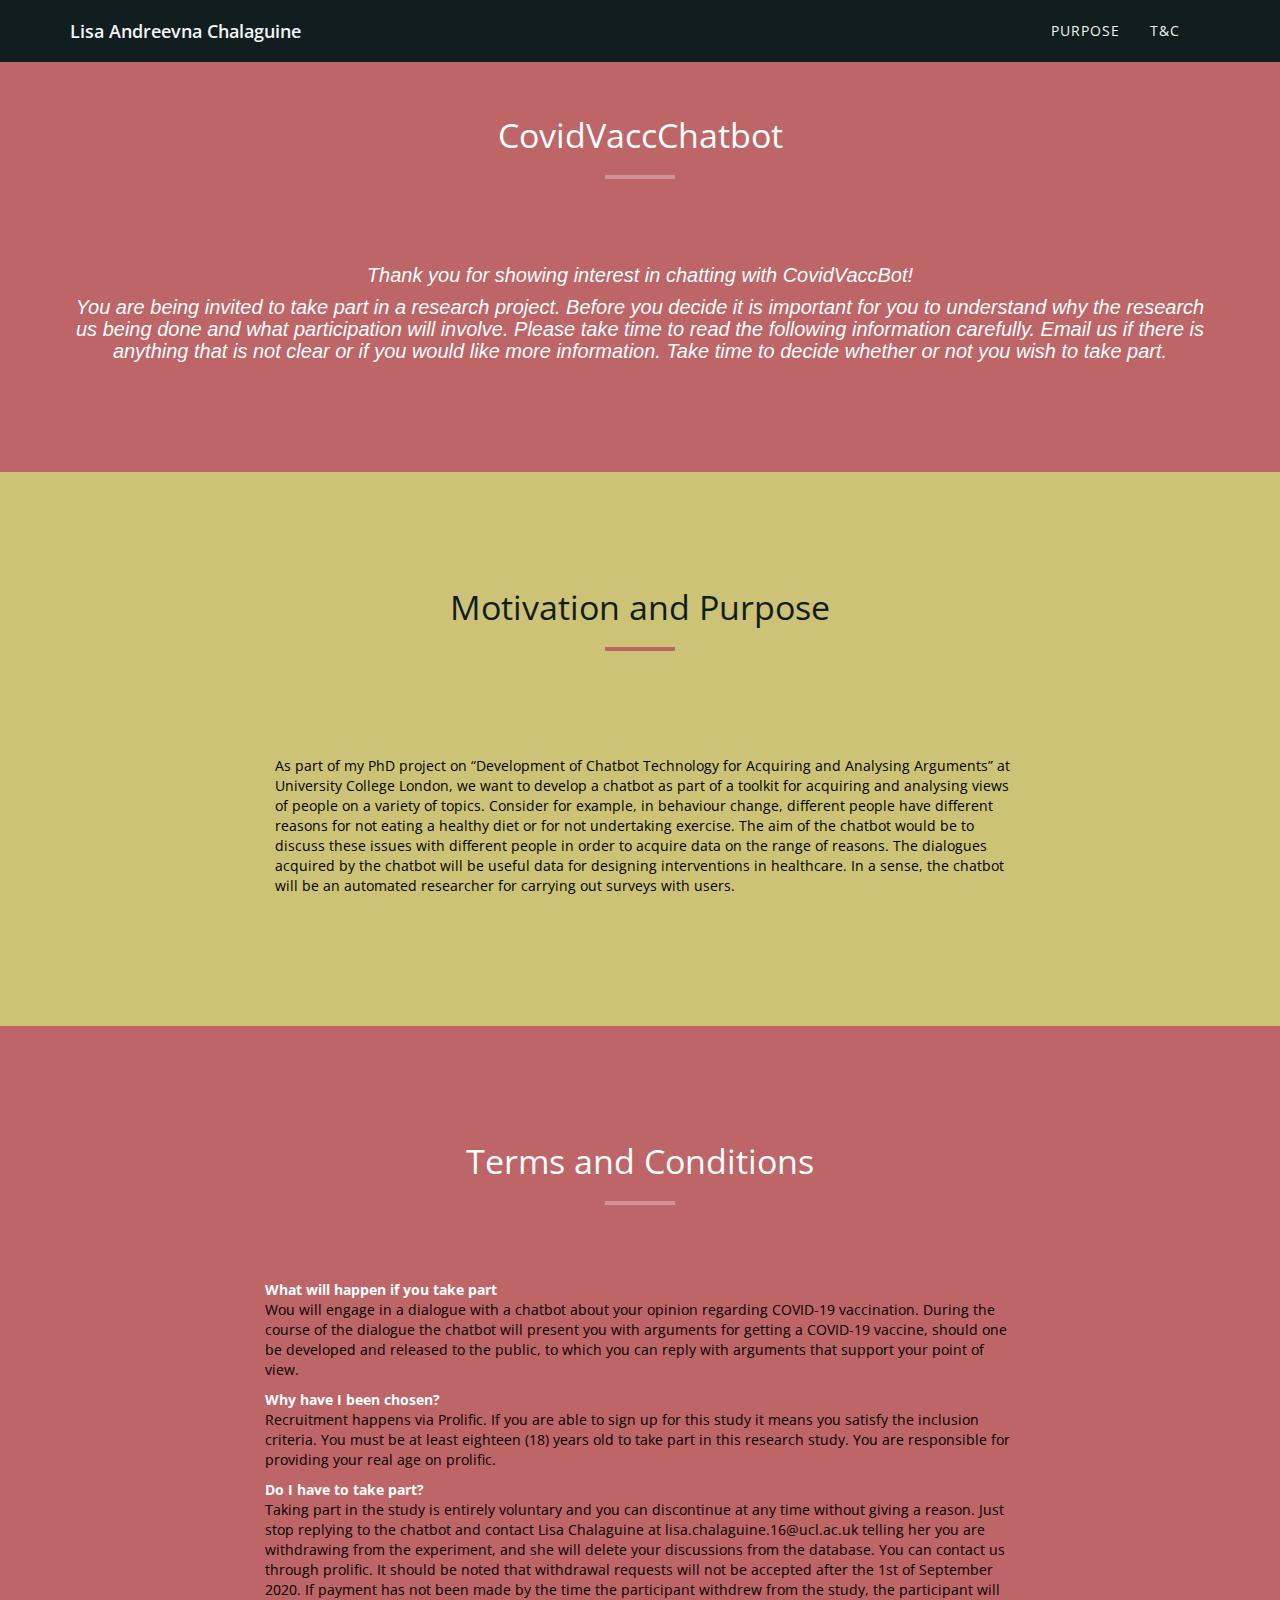
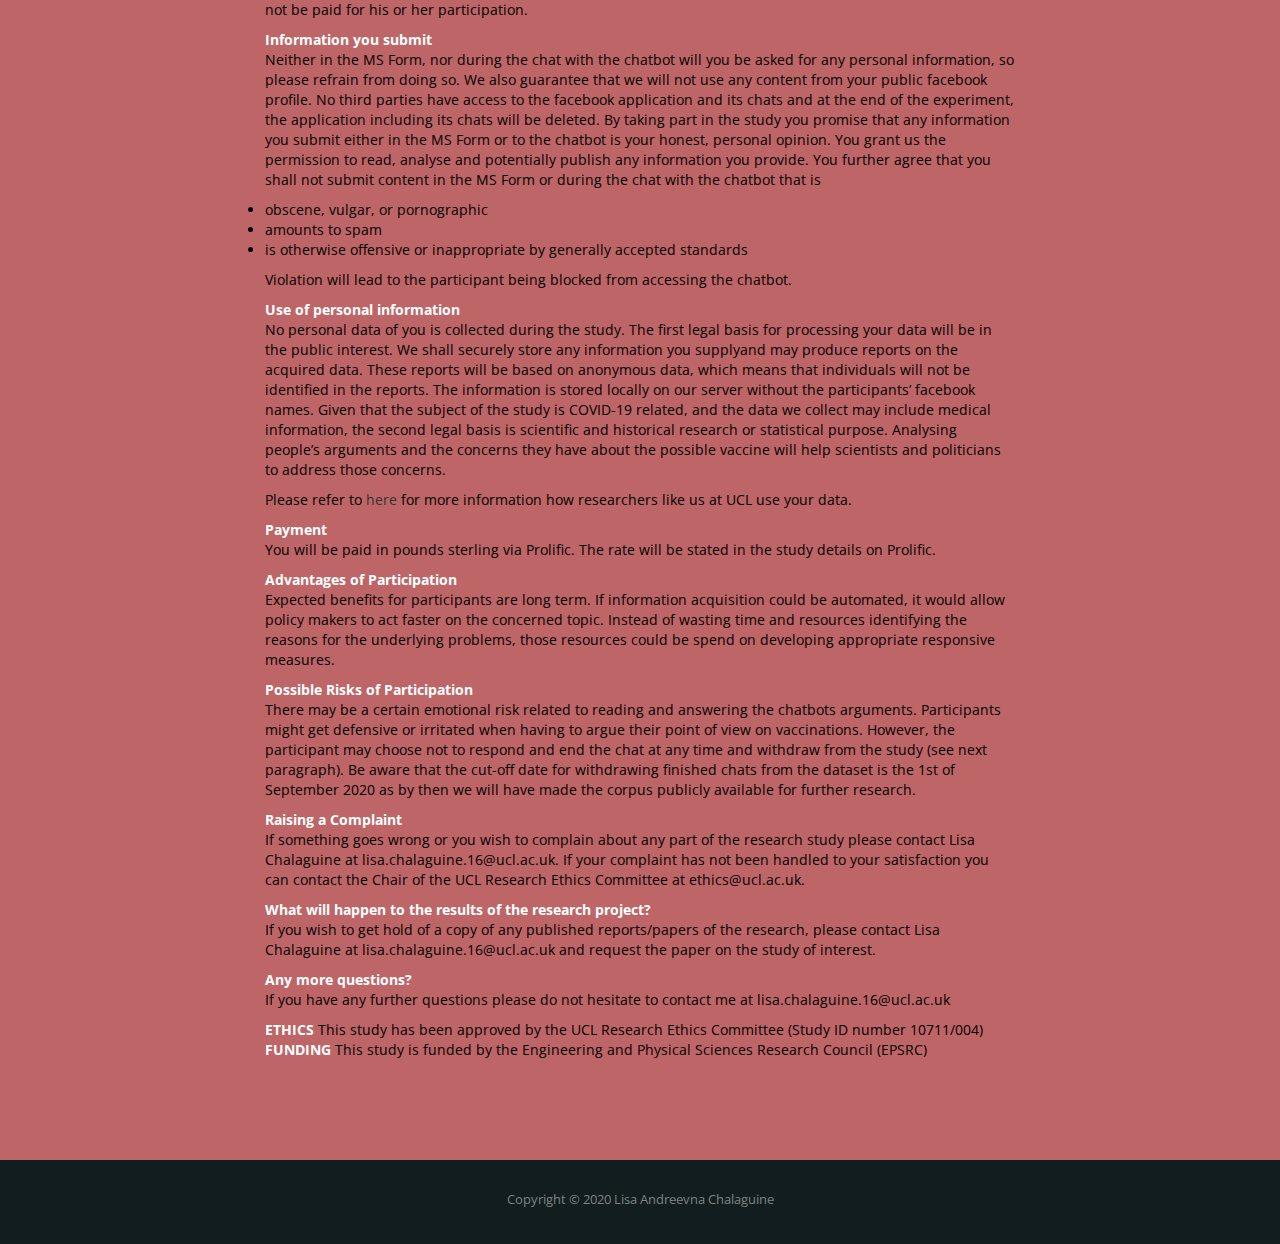
==== chatbot.html @ f010782b "Add files via upload" ====
<!DOCTYPE html>
<html lang="en">
<head>
<meta charset="utf-8">
<meta name="viewport" content="width=device-width, initial-scale=1">
<title>Lisa Andreevna Chalaguine</title>
<meta name="description" content="">
<meta name="author" content="">

<!-- Favicons
    ================================================== -->
<link rel="shortcut icon" href="img/favicon.ico" type="image/x-icon">
<link rel="apple-touch-icon" href="img/apple-touch-icon.png">
<link rel="apple-touch-icon" sizes="72x72" href="img/apple-touch-icon-72x72.png">
<link rel="apple-touch-icon" sizes="114x114" href="img/apple-touch-icon-114x114.png">

<!-- Bootstrap -->
<link rel="stylesheet" type="text/css"  href="css/bootstrap.css">
<link rel="stylesheet" type="text/css" href="fonts/font-awesome/css/font-awesome.css">

<!-- Stylesheet
    ================================================== -->
<link rel="stylesheet" type="text/css"  href="css/style.css">
<link rel="stylesheet" type="text/css" href="css/prettyPhoto.css">
<link href='http://fonts.googleapis.com/css?family=Lato:400,700,900,300' rel='stylesheet' type='text/css'>
<link href='http://fonts.googleapis.com/css?family=Open+Sans:400,700,800,600,300' rel='stylesheet' type='text/css'>
<script type="text/javascript" src="js/modernizr.custom.js"></script>

<!-- HTML5 shim and Respond.js for IE8 support of HTML5 elements and media queries -->
<!-- WARNING: Respond.js doesn't work if you view the page via file:// -->
<!--[if lt IE 9]>
      <script src="https://oss.maxcdn.com/html5shiv/3.7.2/html5shiv.min.js"></script>
      <script src="https://oss.maxcdn.com/respond/1.4.2/respond.min.js"></script>
    <![endif]-->



    <!-- Custom CSS -->
    <link href="../css/app/fullview/applozic.combined.min.css"
    	rel="stylesheet">
    <!-- AutoSuggest Plugin CSS -->
    <link href="../autosuggest/css/jquery.atwho.min.css" rel="stylesheet">

    <link href="../css/app/fullview/applozic.fullview.css" rel="stylesheet">

    <!-- Custom JS -->
    <link rel="stylesheet" href="../css/app/fullview/applozic.plugin.css">
    <script type="text/javascript">
    	var $original;
    	if (typeof jQuery !== 'undefined') {
    		$original = jQuery.noConflict(true);
    		$ = $original;
    		jQuery = $original;
    	}
    </script>
    <script src="../js/jquery.min.js"></script>







</head>
<body id="page-top" data-spy="scroll" data-target=".navbar-fixed-top">


<!-- Navigation -->
<div id="nav">
  <nav class="navbar navbar-custom">
    <div class="container">
      <div class="navbar-header">
        <button type="button" class="navbar-toggle" data-toggle="collapse" data-target=".navbar-main-collapse"> <i class="fa fa-bars"></i> </button>
        <a class="navbar-brand page-scroll" href="http://lisanka93.github.io/">Lisa Andreevna Chalaguine</a> </div>

      <!-- Collect the nav links, forms, and other content for toggling -->
      <div class="collapse navbar-collapse navbar-right navbar-main-collapse">
        <ul class="nav navbar-nav">
          <!-- Hidden li included to remove active class from about link when scrolled up past about section -->
          <li class="hidden"> <a href="#page-top"></a> </li>
          <li> <a class="page-scroll" href="#about">Purpose</a> </li>
          <li> <a class="page-scroll" href="#skills">T&C</a> </li>

        </ul>
      </div>
    </div>
  </nav>
</div>


<div id="quote" class="text-center">
  <div class="container">
    <div class="section-title center">
      <h2>CovidVaccChatbot</h2>
      <hr>
    </div>
    <h4>
          <div class="about-text">
          <p> Thank you for showing interest in chatting with CovidVaccBot!
          </p>
          <p>
            You are being invited to take part in a research project. Before you decide it is
           important for you to understand why the research us being done and what
           participation will involve. Please take time to read the following information
           carefully. Email us if there is anything that is not clear or if you would like more
           information. Take time to decide whether or not you wish to take part.
          </p>
        </div>
    </h4>

  </div>
</div>


<!-- About Section -->
<div id="about">
  <div class="container">
    <div class="section-title text-center center">
      <h2>Motivation and Purpose</h2>
      <hr>
    </div>
    <div class="row">

      <div class="col-md-8 col-md-offset-2">
        <div class="about-text">

          <p>As part of my PhD project on “Development of Chatbot Technology for Acquiring and
Analysing Arguments” at University College London, we want to develop a chatbot as part
of a toolkit for acquiring and analysing views of people on a variety of topics. Consider for
example, in behaviour change, different people have different reasons for not eating a
healthy diet or for not undertaking exercise. The aim of the chatbot would be to discuss
these issues with different people in order to acquire data on the range of reasons. The
dialogues acquired by the chatbot will be useful data for designing interventions in
healthcare. In a sense, the chatbot will be an automated researcher for carrying out
surveys with users.</p>
        </div>
      </div>
    </div>
  </div>
</div>
<!-- Skills Section -->
<div id="skills">
  <div class="container">
    <div class="section-title text-center center">
      <h2>Terms and Conditions</h2>
      <hr>
    </div>
    <div class="row">
    <div class="col-md-8 col-md-offset-2">
            <div class="about-text">


            <FONT COLOR="FFFFFF"><strong> What will happen if you take part </strong> </font>

            <p>Wou will engage in a dialogue with a chatbot about your opinion regarding COVID-19 vaccination. During the course of
the dialogue the chatbot will present you with arguments for getting a COVID-19 vaccine, should one be developed
and released to the public, to which you can reply with arguments that support your point of view. </p>

             <FONT COLOR="FFFFFF"><strong> Why have I been chosen?</strong> </font>
            <p>Recruitment happens via Prolific. If you are able to sign up for this study it means you
satisfy the inclusion criteria. You must be at least eighteen (18) years old to take part in
this research study. You are responsible for providing your real age on prolific. </p>


 <FONT COLOR="FFFFFF"><strong> Do I have to take part?</strong> </font>
<p>Taking part in the study is entirely voluntary and you can discontinue at any time without
giving a reason. Just stop replying to the chatbot and contact Lisa Chalaguine at
lisa.chalaguine.16@ucl.ac.uk telling her you are withdrawing from the experiment, and she
will delete your discussions from the database. You can contact us through prolific. It
should be noted that withdrawal requests will not be accepted after the 1st of September 2020.
If payment has not been made by the time the participant withdrew from the study, the
participant will not be paid for his or her participation. </p>

             <FONT COLOR="FFFFFF"><strong> Information you submit</strong> </font>
            <p>Neither in the MS Form, nor during the chat with the chatbot will you be asked for any
personal information, so please refrain from doing so. We also guarantee that we will not
use any content from your public facebook profile. No third parties have access to the
facebook application and its chats and at the end of the experiment, the application
including its chats will be deleted.
By taking part in the study you promise that any information you submit either in the MS
Form or to the chatbot is your honest, personal opinion. You grant us the permission to
read, analyse and potentially publish any information you provide.
You further agree that you shall not submit content in the MS Form or during the chat with
the chatbot that is</p>


            <ul>
            <li>obscene, vulgar, or pornographic </li>
            <li> amounts to spam </li>
            <li> is otherwise offensive or inappropriate by generally accepted standards </li>
            </ul>
  <p>Violation will lead to the participant being blocked from accessing the chatbot.  </p>


             <FONT COLOR="FFFFFF"><strong> Use of personal information</strong> </font>
            <p>No personal data of you is collected during the study. The first legal basis for processing
your data will be in the public interest. We shall securely store any information you supplyand may produce reports on the acquired data. These reports will be based on anonymous
data, which means that individuals will not be identified in the reports. The information is
stored locally on our server without the participants’ facebook names.
Given that the subject of the study is COVID-19 related, and the data we collect may
include medical information, the second legal basis is scientific and historical research or
statistical purpose. Analysing people’s arguments and the concerns they have about the
possible vaccine will help scientists and politicians to address those concerns. </p>
<p> Please refer to <a href='https://www.ucl.ac.uk/legal-services/privacy/ucl-general-privacy-notice-participants-and-researchers-health-and-care-research-studies'>here</a>
for more information how researchers like us at UCL use your data.</p>


             <FONT COLOR="FFFFFF"><strong> Payment</strong> </font>
            <p>You will be paid in pounds sterling via Prolific. The rate will be stated in the study details
on Prolific.</p>

            <FONT COLOR="FFFFFF"><strong> Advantages of Participation</strong> </font>
           <p>Expected benefits for participants are long term. If information acquisition could be
automated, it would allow policy makers to act faster on the concerned topic. Instead of
wasting time and resources identifying the reasons for the underlying problems, those
resources could be spend on developing appropriate responsive measures.</p>

           <FONT COLOR="FFFFFF"><strong> Possible Risks of Participation</strong> </font>
          <p>There may be a certain emotional risk related to reading and answering the chatbots arguments.
Participants might get defensive or irritated when having to argue their point of view on
vaccinations. However, the participant may choose not to respond and end the chat at any
time and withdraw from the study (see next paragraph).
Be aware that the cut-off date for withdrawing finished chats from the dataset is the 1st of
September 2020 as by then we will have made the corpus publicly available for further
research.</p>

          <FONT COLOR="FFFFFF"><strong> Raising a Complaint</strong> </font>
         <p>If something goes wrong or you wish to complain about any part of the research study
please contact Lisa Chalaguine at lisa.chalaguine.16@ucl.ac.uk.
If your complaint has not been handled to your satisfaction you can contact the Chair of
the UCL Research Ethics Committee at ethics@ucl.ac.uk.</p>

         <FONT COLOR="FFFFFF"><strong> What will happen to the results of the research project?</strong> </font>
        <p>If you wish to get hold of a copy of any
published reports/papers of the research, please contact Lisa Chalaguine at
lisa.chalaguine.16@ucl.ac.uk and request the paper on the study of interest.</p>


        <FONT COLOR="FFFFFF"><strong> Any more questions?</strong> </font>
       <p>If you have any further questions please do not hesitate to contact me at
lisa.chalaguine.16@ucl.ac.uk</p>

<FONT COLOR="FFFFFF"><strong> ETHICS</strong> </font>
This study has been approved by the UCL Research Ethics Committee (Study ID number
10711/004)
<FONT COLOR="FFFFFF"><strong> FUNDING</strong> </font>
This study is funded by the Engineering and Physical Sciences Research Council
(EPSRC)
        </div>

    </div>
    </div>
  </div>
</div>
<!-- Portfolio Section -->







</div>
<div id="footer">
  <div class="container text-center">
    <div class="fnav">
      <p>Copyright &copy; 2020 Lisa Andreevna Chalaguine</p>
    </div>
  </div>
</div>
<script type="text/javascript" src="js/jquery.1.11.1.js"></script>
<script type="text/javascript" src="js/bootstrap.js"></script>
<script type="text/javascript" src="js/SmoothScroll.js"></script>
<script type="text/javascript" src="js/easypiechart.js"></script>
<script type="text/javascript" src="js/jquery.prettyPhoto.js"></script>
<script type="text/javascript" src="js/jquery.isotope.js"></script>
<script type="text/javascript" src="js/jquery.counterup.js"></script>
<script type="text/javascript" src="js/waypoints.js"></script>
<script type="text/javascript" src="js/jqBootstrapValidation.js"></script>
<script type="text/javascript" src="js/contact_me.js"></script>
<script type="text/javascript" src="js/main.js"></script>


</body>
</html>
---- css/style.css ----
body, html {
	font-family: 'Open Sans', sans-serif;
	text-rendering: optimizeLegibility !important;
	-webkit-font-smoothing: antialiased !important;
	color: #000000;
	width: 100% !important;
	height: 100% !important;
}
h1 {
	font-weight: 700;
}
h1 strong {
	font-weight: 900;
}
h2 {
	line-height: 20px;
	margin: 0;
	color: #121d1f;
	font-weight: 400;
	margin-bottom: 30px;
	font-size: 34px;
}
h3, h4 {
	color: #121d1f;
	font-size: 20px;
	font-weight: 600;
}
h5 {
	text-transform: uppercase;
	font-weight: 700;
	line-height: 20px;
}


h6 {

	font-size: 25px;
	margin: 12px 0 0;
	color: #ffffff;
	line-height: 24px;
	font-family: 'Open Sans', sans-serif;
}

p.intro {
	font-size: 16px;
	margin: 12px 0 0;
	line-height: 24px;
	font-family: 'Open Sans', sans-serif;
}
a {
	color: #333;
}
a:hover, a:focus {
	text-decoration: none;
	color: #be6567;
}

.clearfix:after {
	visibility: hidden;
	display: block;
	font-size: 0;
	content: " ";
	clear: both;
	height: 0;
}
.clearfix {
	display: inline-block;
}
* html .clearfix {
	height: 1%;
}
.clearfix {
	display: block;
}
ul, ol {
	padding: 0;
	webkit-padding: 0;
	moz-padding: 0;
}
hr {
	height: 4px;
	width: 70px;
	text-align: center;
	position: relative;
	background: #be6567;
	margin: 0 auto;
	margin-bottom: 30px;
	border: 0;
}
/* Navigation */
#nav {
	z-index: 9999;
}
#nav.affix {
	position: fixed;
	top: 0;
	width: 100%
}
.navbar-custom {
	margin-bottom: 0;
	background-color: #121d1f;
	border-radius: 0px;
	padding: 5px 0;
}
.navbar-custom .navbar-brand {
	font-weight: 600;
}
.navbar-custom .navbar-brand:focus {
	outline: 0;
}
.navbar-custom .navbar-brand .navbar-toggle {
	padding: 4px 6px;
	font-size: 16px;
	color: #fff;
}
.navbar-custom .navbar-brand .navbar-toggle:focus, .navbar-custom .navbar-brand .navbar-toggle:active {
	outline: 0;
}
.navbar-custom a {
	color: #f4f5f6;
}
.navbar-custom .nav li a {
	text-transform: uppercase;
	letter-spacing: 1px;
	-webkit-transition: background .3s ease-in-out;
	-moz-transition: background .3s ease-in-out;
	transition: background .3s ease-in-out;
}
.navbar-custom .nav li a:hover {
	outline: 0;
	color: #be6567;
	background-color: transparent;
}
.navbar-custom .nav li a:focus, .navbar-custom .nav li a:active {
	outline: 0;
	background-color: transparent;
	color: #be6567;
}
.navbar-custom .nav li.active {
	outline: 0;
}
.navbar-custom .nav li.active a {
	background-color: rgba(255,255,255,.3);
}
.navbar-custom .nav li.active a:hover {
	color: #fff;
}
.btn-default {
	color: #fff;
	background-color: transparent;
	border-color: #fff;
	padding: 10px 20px;
	margin: 0;
	font-size: 16px;
	border-radius: 0;
}
.btn-default:hover, .btn-default:focus, .btn-default.focus, .btn-default:active, .btn-default.active {
	color: #fff;
	background-color: #121d1f;
	border-color: #121d1f;
}
.btn-primary {
	color: #fff;
	background-color: #121d1f;
	padding: 10px 20px;
	border-color: #121d1f;
	border-radius: 0;
}
.btn-primary:hover, .btn-primary:focus, .btn-primary.focus, .btn-primary:active, .btn-primary.active {
	color: #fff;
	background-color: #be6567;
	border-color: #be6567;
}
.btn-primary i.fa {
	margin-right: 10px;
}
/* Home Section */
.intro {
	display: table;
	width: 100%;
	height: 100%;
	padding: 100px 0;
	text-align: center;
	color: #fff;
	background: url(../img/intro-bg1.jpg) no-repeat center top;
	background-color: #be6567;
	-webkit-background-size: cover;
	-moz-background-size: cover;
	background-size: cover;
	-o-background-size: cover;
}
.section-title.center {
	padding: 25px 0 45px 0;
}
/* About Section */
#about {
	padding: 100px 0;
	background: #ccc376;
}
#about .about-text {
	margin-left: 10px;
}
#about img {
	border-radius: 50%;
	width: 200px;
	height: 200px;
	display: inline-block;
}
#about p {
	margin-top: 30px;
	margin-bottom: 30px;
}



#quote {
	padding: 100px 0;
	background: #be6567;
}
#quote  h2 {
	color: #fff;
}
#quote  hr {
	background: rgba(255,255,255,0.3);
}

#quote  h4 {
	color: #fff;
	font-family: "Arial", Helvetica, serif;
	font-weight: normal;
	font-style: italic;
}













/* Skills Section */
#skills {
	padding: 100px 0;
	background: #be6567;
}
#skills h2 {
	color: #fff;
}
#skills hr {
	background: rgba(255,255,255,0.3);
}
#skills .skill {
	margin-bottom: 40px;
	text-align: center;
	padding: 0px;
}
#skills .skill h4 {
	font-weight: 600;
	color: #fff;
}
.chart {
	position: relative;
	display: inline-block;
	width: 152px;
	height: 152px;
	margin-bottom: 26px;
	text-align: center;
}
.chart canvas {
	position: absolute;
	top: 0;
	left: 0;
}
.percent {
	display: inline-block;
	font-size: 21px;
	color: #121d1f;
	line-height: 152px;
	z-index: 2;
}
.percent:after {
	content: '%';
	margin-left: 0.1em;
	font-size: .8em;
}
/* Portfolio Section */
#portfolio {
	padding: 80px 0;
	background: #ccc376; 
}
.categories {
	padding-bottom: 30px;
	text-align: center;
}
ul.cat li {
	display: inline-block;
}
ol.type li {
	display: inline-block;
	margin-left: 20px;
}
ol.type li a {
	background: #be6567;
	color: #fff;
	padding: 6px 14px;
}
ol.type li a.active {
	background: #121d1f;
	color: #fff;
}
ol.type li a:hover {
	background: #121d1f;
	color: #fff;
}
.isotope-item {
	z-index: 2
}
.isotope-hidden.isotope-item {
	z-index: 1
}
.isotope, .isotope .isotope-item {
	/* change duration value to whatever you like */
	-webkit-transition-duration: 0.8s;
	-moz-transition-duration: 0.8s;
	transition-duration: 0.8s;
}
.isotope-item {
	margin-right: -1px;
	-webkit-backface-visibility: hidden;
	backface-visibility: hidden;
}
.isotope {
	-webkit-backface-visibility: hidden;
	backface-visibility: hidden;
	-webkit-transition-property: height, width;
	-moz-transition-property: height, width;
	transition-property: height, width;
}
.isotope .isotope-item {
	-webkit-backface-visibility: hidden;
	backface-visibility: hidden;
	-webkit-transition-property: -webkit-transform, opacity;
	-moz-transition-property: -moz-transform, opacity;
	transition-property: transform, opacity;
}
.portfolio-item {
	margin: 15px 0;
	-webkit-transition: all 0.5s ease-out;
	-moz-transition: all 0.5s ease-out;
	-ms-transition: all 0.5s ease-out;
	-o-transition: all 0.5s ease-out;
	transition: all 0.5s ease-out;
}
.portfolio-item:hover {
	-webkit-transform: scale(1.1);
	-moz-transform: scale(1.1);
	-ms-transform: scale(1.1);
	-o-transform: scale(1.1);
	transform: scale(1.1);
}
.portfolio-item .hover-bg {
	height: 260px;
	overflow: hidden;
	position: relative;
}
.hover-bg .hover-text {
	position: absolute;
	text-align: center;
	margin: 0 auto;
	color: #ffffff;
	background: rgba(0, 0, 0, 0.66);
	padding: 33% 0 0 0;
	height: 100%;
	width: 100%;
	opacity: 0;
	transition: all 0.5s;
}
.hover-bg .hover-text>h4 {
	opacity: 0;
	color: #fff;
	font-weight: 400;
	-webkit-transform: translateY(100%);
	transform: translateY(100%);
	transition: all 0.3s;
}
.hover-bg:hover .hover-text>h4 {
	opacity: 1;
	-webkit-backface-visibility: hidden;
	-webkit-transform: translateY(0);
	transform: translateY(0);
}
.hover-bg .hover-text>i {
	opacity: 0;
	-webkit-transform: translateY(0);
	transform: translateY(0);
	transition: all 0.3s;
}
.hover-bg:hover .hover-text>i {
	opacity: 1;
	-webkit-backface-visibility: hidden;
	-webkit-transform: translateY(100%);
	transform: translateY(100%);
}
.hover-bg:hover .hover-text {
	opacity: 1;
}
#portfolio i.fa {
	font-size: 20px;
	padding: 5px;
	color: #E87E04;
}
/* Achivements Section */
#achievements {
	padding: 100px 0;
	background: #be6567;
}
#achievements h2 {
	color: #fff;
}
#achievements hr {
	background: rgba(255,255,255,0.3);
}
.achievement-box h4 {
	color: #fff;
	font-size: 20px;
	font-weight: 400;
	margin-left: 5px;
}
.achievement-box span.count {
	font-size: 52px;
	font-weight: 600;
	display: block;
	color: #121d1f;
	padding: 0;
	margin: 0;
}
/* Resume Section */
#resume {
	padding: 100px 0;
	background: #ccc376;
}
.timeline {
	position: relative;
	padding: 0;
	list-style: none;
}
.timeline:before {
	content: "";
	position: absolute;
	top: 0;
	bottom: 0;
	left: 40px;
	width: 2px;
	margin-left: -1.5px;
	background-color: #000000;
}
.timeline>li {
	position: relative;
	margin-bottom: 50px;
	min-height: 50px;
}
.timeline>li:before, .timeline>li:after {
	content: " ";
	display: table;
}
.timeline>li:after {
	clear: both;
}
.timeline>li .timeline-panel {
	float: right;
	position: relative;
	width: 100%;
	padding: 0 20px 0 100px;
	text-align: left;
}
.timeline>li .timeline-panel:before {
	right: auto;
	left: -15px;
	border-right-width: 15px;
	border-left-width: 0;
}
.timeline>li .timeline-panel:after {
	right: auto;
	left: -14px;
	border-right-width: 14px;
	border-left-width: 0;
}
.timeline>li .timeline-image {
	z-index: 100;
	position: absolute;
	left: 0;
	width: 70px;
	height: 70px;
	margin-left: 0;
	border: 1px solid #000000;
	border-radius: 100%;
	text-align: center;
	background: #be6567 ;
}
.timeline>li .timeline-image h4 {
	margin-top: 20px;
	font-size: 14px;
	text-transform: uppercase;
}
.timeline>li.timeline-inverted>.timeline-panel {
	float: right;
	padding: 0 20px 0 100px;
	text-align: left;
}
.timeline>li.timeline-inverted>.timeline-panel:before {
	right: auto;
	left: -15px;
	border-right-width: 15px;
	border-left-width: 0;
}
.timeline>li.timeline-inverted>.timeline-panel:after {
	right: auto;
	left: -14px;
	border-right-width: 14px;
	border-left-width: 0;
}
.timeline>li:last-child {
	margin-bottom: 40px;
}
.timeline .timeline-heading h4 {
	margin-top: 0;
	text-transform: uppercase;
	font-size: 16px;
}
.timeline .timeline-heading h2 {
	margin-top: 30px;
}
.timeline .timeline-heading h4.subheading {
	text-transform: none;
	color: #be6567 ;
	font-size: 20px;
}nav
.timeline .timeline-body>p, .timeline .timeline-body>ul {
	margin-bottom: 0;
}
/* Contact Section */
#contact {
	padding: 100px 0 40px 0;
	color: #121d1f;
	background: #be6567;
}
#contact h2 {
	color: #fff;
}
#contact hr {
	background: rgba(255,255,255,0.3);
}
#contact h3 {
	padding-top: 20px;
	font-size: 20px;
	font-weight: 400;
	color: #fff;
}
#contact form {
	padding: 30px 0;
}
#contact i.fa {
	color: #121d1f;
	margin-bottom: 10px;
}
#contact .text-danger {
	color: #E87E04;
	text-align: left;
}
label {
	font-size: 12px;
	font-weight: 400;
	font-family: 'Open Sans', sans-serif;
	float: left;
}
#contact .form-control {
	display: block;
	width: 100%;
	padding: 6px 12px;
	font-size: 14px;
	line-height: 1.42857143;
	color: #2c3e50;
	background-color: rgba(255,255,255,0.8);
	background-image: none;
	border: 0;
	border-radius: 2px;
	-webkit-box-shadow: none;
	box-shadow: none;
	-webkit-transition: none;
	-o-transition: none;
	transition: none;
}
#contact .form-control:focus {
	border-color: inherit;
	outline: 0;
	-webkit-box-shadow: transparent;
	box-shadow: transparent;
}
.form-control::-webkit-input-placeholder {
color: #2c3e50;
}
.form-control:-moz-placeholder {
color: #2c3e50;
}
.form-control::-moz-placeholder {
color: #2c3e50;
}
.form-control:-ms-input-placeholder {
color: #2c3e50;
}
#contact .social {
	margin-top: 60px;
}
#contact .social ul li {
	display: inline-block;
	margin: 0 20px;
}
#contact .social i.fa {
	font-size: 30px;
	padding: 4px 5px;
	color: #fff;
	transition: all 0.5s;
}
#contact .social i.fa:hover {
	color: #121d1f;
}
#contact .btn {
	background-color: transparent;
	border: 1px solid #fff;
	border-radius: 0;
	padding: 10px 20px;
	color: #fff;
	margin-top: 15px;
}
#contact .btn:hover, #contact .btn:focus {
	background-color: #121d1f;
	border: 1px solid #121d1f;
}
.btn:active, .btn.active {
	background-image: none;
	outline: 0;
	-webkit-box-shadow: none;
	box-shadow: none;
}
a:focus, .btn:focus, .btn:active:focus, .btn.active:focus, .btn.focus, .btn:active.focus, .btn.active.focus {
	outline: none;
	outline-offset: none;
}
/* Footer Section*/
#footer {
	background: #121d1f;
	color: #7d8384;
	padding: 30px 0 25px 0;
}
#footer p {
	font-size: 13px;
}
#footer a {
	color: #a0a5a5;
}
#footer a:hover {
	color: #be6567;
}

/* Media Queries */
@media(min-width:768px) {
.intro {
	height: 100%;
	padding: 0;
	text-align: left;
	color: #fff;
}
.intro H1 {
	font-size: 80px;
	font-weight: 500;
	letter-spacing: -1px;
}
.intro .name {
	font-weight: 600;
}
.intro .intro-text {
	max-width: 75%;
}
.intro .intro-text p {
	font-family: 'Lato', sans-serif;
	font-size: 20px;
	margin-bottom: 65px;
	margin-top: 50px;
}
section {
	padding: 120px 0;
}
header .intro-text {
	padding-top: 100px;
	padding-bottom: 270px;
}
.timeline:before {
	left: 50%;
}
.timeline>li {
	margin-bottom: 100px;
	min-height: 100px;
}
.timeline>li .timeline-panel {
	float: left;
	width: 41%;
	padding: 0 20px 20px 30px;
	text-align: right;
}
.timeline>li .timeline-image {
	left: 50%;
	width: 100px;
	height: 100px;
	margin-left: -50px;
}
.timeline>li .timeline-image h4 {
	margin-top: 16px;
	line-height: 18px;
	font-weight: 400;
}
.timeline>li.timeline-inverted>.timeline-panel {
	float: right;
	padding: 0 30px 20px 20px;
	text-align: left;
}
}

@media(min-width:992px) {
#here-me h1 {
	margin: 10px 0 0px;
}
.timeline>li {
	min-height: 150px;
}
.timeline>li .timeline-panel {
	padding: 0 20px 20px;
}
.timeline>li .timeline-image {
	width: 150px;
	height: 150px;
	margin-left: -75px;
}
.timeline>li .timeline-image h4 {
	margin-top: 30px;
	font-size: 18px;
	line-height: 26px;
}
.timeline>li.timeline-inverted>.timeline-panel {
	padding: 0 20px 20px;
}
}

@media(min-width:1200px) {
.timeline>li {
	min-height: 170px;
}
.timeline>li .timeline-panel {
	padding: 10px 20px 20px 100px;
}
.timeline>li .timeline-image {
	width: 150px;
	height: 150px;
	margin-left: -75px;
}
.timeline>li .timeline-image h4 {
	margin-top: 40px;
	font-weight: 400;
}
.timeline>li.timeline-inverted>.timeline-panel {
	padding: 10px 100px 20px 20px;
}
}
---- css/prettyPhoto.css ----
div.pp_default .pp_top,div.pp_default .pp_top .pp_middle,div.pp_default .pp_top .pp_left,div.pp_default .pp_top .pp_right,div.pp_default .pp_bottom,div.pp_default .pp_bottom .pp_left,div.pp_default .pp_bottom .pp_middle,div.pp_default .pp_bottom .pp_right{height:13px}
div.pp_default .pp_top .pp_left{background:url(../img/prettyPhoto/default/sprite.png) -78px -93px no-repeat}
div.pp_default .pp_top .pp_middle{background:url(../img/prettyPhoto/default/sprite_x.png) top left repeat-x}
div.pp_default .pp_top .pp_right{background:url(../img/prettyPhoto/default/sprite.png) -112px -93px no-repeat}
div.pp_default .pp_content .ppt{color:#f8f8f8}
div.pp_default .pp_content_container .pp_left{background:url(../img/prettyPhoto/default/sprite_y.png) -7px 0 repeat-y;padding-left:13px}
div.pp_default .pp_content_container .pp_right{background:url(../img/prettyPhoto/default/sprite_y.png) top right repeat-y;padding-right:13px}
div.pp_default .pp_next:hover{background:url(../img/prettyPhoto/default/sprite_next.png) center right no-repeat;cursor:pointer}
div.pp_default .pp_previous:hover{background:url(../img/prettyPhoto/default/sprite_prev.png) center left no-repeat;cursor:pointer}
div.pp_default .pp_expand{background:url(../img/prettyPhoto/default/sprite.png) 0 -29px no-repeat;cursor:pointer;width:28px;height:28px}
div.pp_default .pp_expand:hover{background:url(../img/prettyPhoto/default/sprite.png) 0 -56px no-repeat;cursor:pointer}
div.pp_default .pp_contract{background:url(../img/prettyPhoto/default/sprite.png) 0 -84px no-repeat;cursor:pointer;width:28px;height:28px}
div.pp_default .pp_contract:hover{background:url(../img/prettyPhoto/default/sprite.png) 0 -113px no-repeat;cursor:pointer}
div.pp_default .pp_close{width:30px;height:30px;background:url(../img/prettyPhoto/default/sprite.png) 2px 1px no-repeat;cursor:pointer}
div.pp_default .pp_gallery ul li a{background:url(../img/prettyPhoto/default/default_thumb.png) center center #f8f8f8;border:1px solid #aaa}
div.pp_default .pp_social{margin-top:7px}
div.pp_default .pp_gallery a.pp_arrow_previous,div.pp_default .pp_gallery a.pp_arrow_next{position:static;left:auto}
div.pp_default .pp_nav .pp_play,div.pp_default .pp_nav .pp_pause{background:url(../img/prettyPhoto/default/sprite.png) -51px 1px no-repeat;height:30px;width:30px}
div.pp_default .pp_nav .pp_pause{background-position:-51px -29px}
div.pp_default a.pp_arrow_previous,div.pp_default a.pp_arrow_next{background:url(../img/prettyPhoto/default/sprite.png) -31px -3px no-repeat;height:20px;width:20px;margin:4px 0 0}
div.pp_default a.pp_arrow_next{left:52px;background-position:-82px -3px}
div.pp_default .pp_content_container .pp_details{margin-top:5px}
div.pp_default .pp_nav{clear:none;height:30px;width:110px;position:relative}
div.pp_default .pp_nav .currentTextHolder{font-family:Georgia;font-style:italic;color:#999;font-size:11px;left:75px;line-height:25px;position:absolute;top:2px;margin:0;padding:0 0 0 10px}
div.pp_default .pp_close:hover,div.pp_default .pp_nav .pp_play:hover,div.pp_default .pp_nav .pp_pause:hover,div.pp_default .pp_arrow_next:hover,div.pp_default .pp_arrow_previous:hover{opacity:0.7}
div.pp_default .pp_description{font-size:13px;font-weight:500;line-height:14px;margin:5px 50px 5px 0}
div.pp_default .pp_bottom .pp_left{background:url(../img/prettyPhoto/default/sprite.png) -78px -127px no-repeat}
div.pp_default .pp_bottom .pp_middle{background:url(../img/prettyPhoto/default/sprite_x.png) bottom left repeat-x}
div.pp_default .pp_bottom .pp_right{background:url(../img/prettyPhoto/default/sprite.png) -112px -127px no-repeat}
div.pp_default .pp_loaderIcon{background:url(../img/prettyPhoto/default/loader.gif) center center no-repeat}
div.light_rounded .pp_top .pp_left{background:url(../img/prettyPhoto/light_rounded/sprite.png) -88px -53px no-repeat}
div.light_rounded .pp_top .pp_right{background:url(../img/prettyPhoto/light_rounded/sprite.png) -110px -53px no-repeat}
div.light_rounded .pp_next:hover{background:url(../img/prettyPhoto/light_rounded/btnNext.png) center right no-repeat;cursor:pointer}
div.light_rounded .pp_previous:hover{background:url(../img/prettyPhoto/light_rounded/btnPrevious.png) center left no-repeat;cursor:pointer}
div.light_rounded .pp_expand{background:url(../img/prettyPhoto/light_rounded/sprite.png) -31px -26px no-repeat;cursor:pointer}
div.light_rounded .pp_expand:hover{background:url(../img/prettyPhoto/light_rounded/sprite.png) -31px -47px no-repeat;cursor:pointer}
div.light_rounded .pp_contract{background:url(../img/prettyPhoto/light_rounded/sprite.png) 0 -26px no-repeat;cursor:pointer}
div.light_rounded .pp_contract:hover{background:url(../img/prettyPhoto/light_rounded/sprite.png) 0 -47px no-repeat;cursor:pointer}
div.light_rounded .pp_close{width:75px;height:22px;background:url(../img/prettyPhoto/light_rounded/sprite.png) -1px -1px no-repeat;cursor:pointer}
div.light_rounded .pp_nav .pp_play{background:url(../img/prettyPhoto/light_rounded/sprite.png) -1px -100px no-repeat;height:15px;width:14px}
div.light_rounded .pp_nav .pp_pause{background:url(../img/prettyPhoto/light_rounded/sprite.png) -24px -100px no-repeat;height:15px;width:14px}
div.light_rounded .pp_arrow_previous{background:url(../img/prettyPhoto/light_rounded/sprite.png) 0 -71px no-repeat}
div.light_rounded .pp_arrow_next{background:url(../img/prettyPhoto/light_rounded/sprite.png) -22px -71px no-repeat}
div.light_rounded .pp_bottom .pp_left{background:url(../img/prettyPhoto/light_rounded/sprite.png) -88px -80px no-repeat}
div.light_rounded .pp_bottom .pp_right{background:url(../img/prettyPhoto/light_rounded/sprite.png) -110px -80px no-repeat}
div.dark_rounded .pp_top .pp_left{background:url(../img/prettyPhoto/dark_rounded/sprite.png) -88px -53px no-repeat}
div.dark_rounded .pp_top .pp_right{background:url(../img/prettyPhoto/dark_rounded/sprite.png) -110px -53px no-repeat}
div.dark_rounded .pp_content_container .pp_left{background:url(../img/prettyPhoto/dark_rounded/contentPattern.png) top left repeat-y}
div.dark_rounded .pp_content_container .pp_right{background:url(../img/prettyPhoto/dark_rounded/contentPattern.png) top right repeat-y}
div.dark_rounded .pp_next:hover{background:url(../img/prettyPhoto/dark_rounded/btnNext.png) center right no-repeat;cursor:pointer}
div.dark_rounded .pp_previous:hover{background:url(../img/prettyPhoto/dark_rounded/btnPrevious.png) center left no-repeat;cursor:pointer}
div.dark_rounded .pp_expand{background:url(../img/prettyPhoto/dark_rounded/sprite.png) -31px -26px no-repeat;cursor:pointer}
div.dark_rounded .pp_expand:hover{background:url(../img/prettyPhoto/dark_rounded/sprite.png) -31px -47px no-repeat;cursor:pointer}
div.dark_rounded .pp_contract{background:url(../img/prettyPhoto/dark_rounded/sprite.png) 0 -26px no-repeat;cursor:pointer}
div.dark_rounded .pp_contract:hover{background:url(../img/prettyPhoto/dark_rounded/sprite.png) 0 -47px no-repeat;cursor:pointer}
div.dark_rounded .pp_close{width:75px;height:22px;background:url(../img/prettyPhoto/dark_rounded/sprite.png) -1px -1px no-repeat;cursor:pointer}
div.dark_rounded .pp_description{margin-right:85px;color:#fff}
div.dark_rounded .pp_nav .pp_play{background:url(../img/prettyPhoto/dark_rounded/sprite.png) -1px -100px no-repeat;height:15px;width:14px}
div.dark_rounded .pp_nav .pp_pause{background:url(../img/prettyPhoto/dark_rounded/sprite.png) -24px -100px no-repeat;height:15px;width:14px}
div.dark_rounded .pp_arrow_previous{background:url(../img/prettyPhoto/dark_rounded/sprite.png) 0 -71px no-repeat}
div.dark_rounded .pp_arrow_next{background:url(../img/prettyPhoto/dark_rounded/sprite.png) -22px -71px no-repeat}
div.dark_rounded .pp_bottom .pp_left{background:url(../img/prettyPhoto/dark_rounded/sprite.png) -88px -80px no-repeat}
div.dark_rounded .pp_bottom .pp_right{background:url(../img/prettyPhoto/dark_rounded/sprite.png) -110px -80px no-repeat}
div.dark_rounded .pp_loaderIcon{background:url(../img/prettyPhoto/dark_rounded/loader.gif) center center no-repeat}
div.dark_square .pp_left,div.dark_square .pp_middle,div.dark_square .pp_right,div.dark_square .pp_content{background:#000}
div.dark_square .pp_description{color:#fff;margin:0 85px 0 0}
div.dark_square .pp_loaderIcon{background:url(../img/prettyPhoto/dark_square/loader.gif) center center no-repeat}
div.dark_square .pp_expand{background:url(../img/prettyPhoto/dark_square/sprite.png) -31px -26px no-repeat;cursor:pointer}
div.dark_square .pp_expand:hover{background:url(../img/prettyPhoto/dark_square/sprite.png) -31px -47px no-repeat;cursor:pointer}
div.dark_square .pp_contract{background:url(../img/prettyPhoto/dark_square/sprite.png) 0 -26px no-repeat;cursor:pointer}
div.dark_square .pp_contract:hover{background:url(../img/prettyPhoto/dark_square/sprite.png) 0 -47px no-repeat;cursor:pointer}
div.dark_square .pp_close{width:75px;height:22px;background:url(../img/prettyPhoto/dark_square/sprite.png) -1px -1px no-repeat;cursor:pointer}
div.dark_square .pp_nav{clear:none}
div.dark_square .pp_nav .pp_play{background:url(../img/prettyPhoto/dark_square/sprite.png) -1px -100px no-repeat;height:15px;width:14px}
div.dark_square .pp_nav .pp_pause{background:url(../img/prettyPhoto/dark_square/sprite.png) -24px -100px no-repeat;height:15px;width:14px}
div.dark_square .pp_arrow_previous{background:url(../img/prettyPhoto/dark_square/sprite.png) 0 -71px no-repeat}
div.dark_square .pp_arrow_next{background:url(../img/prettyPhoto/dark_square/sprite.png) -22px -71px no-repeat}
div.dark_square .pp_next:hover{background:url(../img/prettyPhoto/dark_square/btnNext.png) center right no-repeat;cursor:pointer}
div.dark_square .pp_previous:hover{background:url(../img/prettyPhoto/dark_square/btnPrevious.png) center left no-repeat;cursor:pointer}
div.light_square .pp_expand{background:url(../img/prettyPhoto/light_square/sprite.png) -31px -26px no-repeat;cursor:pointer}
div.light_square .pp_expand:hover{background:url(../img/prettyPhoto/light_square/sprite.png) -31px -47px no-repeat;cursor:pointer}
div.light_square .pp_contract{background:url(../img/prettyPhoto/light_square/sprite.png) 0 -26px no-repeat;cursor:pointer}
div.light_square .pp_contract:hover{background:url(../img/prettyPhoto/light_square/sprite.png) 0 -47px no-repeat;cursor:pointer}
div.light_square .pp_close{width:75px;height:22px;background:url(../img/prettyPhoto/light_square/sprite.png) -1px -1px no-repeat;cursor:pointer}
div.light_square .pp_nav .pp_play{background:url(../img/prettyPhoto/light_square/sprite.png) -1px -100px no-repeat;height:15px;width:14px}
div.light_square .pp_nav .pp_pause{background:url(../img/prettyPhoto/light_square/sprite.png) -24px -100px no-repeat;height:15px;width:14px}
div.light_square .pp_arrow_previous{background:url(../img/prettyPhoto/light_square/sprite.png) 0 -71px no-repeat}
div.light_square .pp_arrow_next{background:url(../img/prettyPhoto/light_square/sprite.png) -22px -71px no-repeat}
div.light_square .pp_next:hover{background:url(../img/prettyPhoto/light_square/btnNext.png) center right no-repeat;cursor:pointer}
div.light_square .pp_previous:hover{background:url(../img/prettyPhoto/light_square/btnPrevious.png) center left no-repeat;cursor:pointer}
div.facebook .pp_top .pp_left{background:url(../img/prettyPhoto/facebook/sprite.png) -88px -53px no-repeat}
div.facebook .pp_top .pp_middle{background:url(../img/prettyPhoto/facebook/contentPatternTop.png) top left repeat-x}
div.facebook .pp_top .pp_right{background:url(../img/prettyPhoto/facebook/sprite.png) -110px -53px no-repeat}
div.facebook .pp_content_container .pp_left{background:url(../img/prettyPhoto/facebook/contentPatternLeft.png) top left repeat-y}
div.facebook .pp_content_container .pp_right{background:url(../img/prettyPhoto/facebook/contentPatternRight.png) top right repeat-y}
div.facebook .pp_expand{background:url(../img/prettyPhoto/facebook/sprite.png) -31px -26px no-repeat;cursor:pointer}
div.facebook .pp_expand:hover{background:url(../img/prettyPhoto/facebook/sprite.png) -31px -47px no-repeat;cursor:pointer}
div.facebook .pp_contract{background:url(../img/prettyPhoto/facebook/sprite.png) 0 -26px no-repeat;cursor:pointer}
div.facebook .pp_contract:hover{background:url(../img/prettyPhoto/facebook/sprite.png) 0 -47px no-repeat;cursor:pointer}
div.facebook .pp_close{width:22px;height:22px;background:url(../img/prettyPhoto/facebook/sprite.png) -1px -1px no-repeat;cursor:pointer}
div.facebook .pp_description{margin:0 37px 0 0}
div.facebook .pp_loaderIcon{background:url(../img/prettyPhoto/facebook/loader.gif) center center no-repeat}
div.facebook .pp_arrow_previous{background:url(../img/prettyPhoto/facebook/sprite.png) 0 -71px no-repeat;height:22px;margin-top:0;width:22px}
div.facebook .pp_arrow_previous.disabled{background-position:0 -96px;cursor:default}
div.facebook .pp_arrow_next{background:url(../img/prettyPhoto/facebook/sprite.png) -32px -71px no-repeat;height:22px;margin-top:0;width:22px}
div.facebook .pp_arrow_next.disabled{background-position:-32px -96px;cursor:default}
div.facebook .pp_nav{margin-top:0}
div.facebook .pp_nav p{font-size:15px;padding:0 3px 0 4px}
div.facebook .pp_nav .pp_play{background:url(../img/prettyPhoto/facebook/sprite.png) -1px -123px no-repeat;height:22px;width:22px}
div.facebook .pp_nav .pp_pause{background:url(../img/prettyPhoto/facebook/sprite.png) -32px -123px no-repeat;height:22px;width:22px}
div.facebook .pp_next:hover{background:url(../img/prettyPhoto/facebook/btnNext.png) center right no-repeat;cursor:pointer}
div.facebook .pp_previous:hover{background:url(../img/prettyPhoto/facebook/btnPrevious.png) center left no-repeat;cursor:pointer}
div.facebook .pp_bottom .pp_left{background:url(../img/prettyPhoto/facebook/sprite.png) -88px -80px no-repeat}
div.facebook .pp_bottom .pp_middle{background:url(../img/prettyPhoto/facebook/contentPatternBottom.png) top left repeat-x}
div.facebook .pp_bottom .pp_right{background:url(../img/prettyPhoto/facebook/sprite.png) -110px -80px no-repeat}
div.pp_pic_holder a:focus{outline:none}
div.pp_overlay{background:#000;display:none;left:0;position:absolute;top:0;width:100%;z-index:9500}
div.pp_pic_holder{display:none;position:absolute;width:100px;z-index:10000}
.pp_content{height:40px;min-width:40px}
* html .pp_content{width:40px}
.pp_content_container{position:relative;text-align:left;width:100%}
.pp_content_container .pp_left{padding-left:20px}
.pp_content_container .pp_right{padding-right:20px}
.pp_content_container .pp_details{float:left;margin:10px 0 2px}
.pp_description{display:none;margin:0}
.pp_social{float:left;margin:0}
.pp_social .facebook{float:left;margin-left:5px;width:55px;overflow:hidden}
.pp_social .twitter{float:left}
.pp_nav{clear:right;float:left;margin:3px 10px 0 0}
.pp_nav p{float:left;white-space:nowrap;margin:2px 4px}
.pp_nav .pp_play,.pp_nav .pp_pause{float:left;margin-right:4px;text-indent:-10000px}
a.pp_arrow_previous,a.pp_arrow_next{display:block;float:left;height:15px;margin-top:3px;overflow:hidden;text-indent:-10000px;width:14px}
.pp_hoverContainer{position:absolute;top:0;width:100%;z-index:2000}
.pp_gallery{display:none;left:50%;margin-top:-50px;position:absolute;z-index:10000}
.pp_gallery div{float:left;overflow:hidden;position:relative}
.pp_gallery ul{float:left;height:35px;position:relative;white-space:nowrap;margin:0 0 0 5px;padding:0}
.pp_gallery ul a{border:1px rgba(0,0,0,0.5) solid;display:block;float:left;height:33px;overflow:hidden}
.pp_gallery ul a img{border:0}
.pp_gallery li{display:block;float:left;margin:0 5px 0 0;padding:0}
.pp_gallery li.default a{background:url(../img/prettyPhoto/facebook/default_thumbnail.gif) 0 0 no-repeat;display:block;height:33px;width:50px}
.pp_gallery .pp_arrow_previous,.pp_gallery .pp_arrow_next{margin-top:7px!important}
a.pp_next{background:url(../img/prettyPhoto/light_rounded/btnNext.png) 10000px 10000px no-repeat;display:block;float:right;height:100%;text-indent:-10000px;width:49%}
a.pp_previous{background:url(../img/prettyPhoto/light_rounded/btnNext.png) 10000px 10000px no-repeat;display:block;float:left;height:100%;text-indent:-10000px;width:49%}
a.pp_expand,a.pp_contract{cursor:pointer;display:none;height:20px;position:absolute;right:30px;text-indent:-10000px;top:10px;width:20px;z-index:20000}
a.pp_close{position:absolute;right:0;top:0;display:block;line-height:22px;text-indent:-10000px}
.pp_loaderIcon{display:block;height:24px;left:50%;position:absolute;top:50%;width:24px;margin:-12px 0 0 -12px}
#pp_full_res{line-height:1!important}
#pp_full_res .pp_inline{text-align:left}
#pp_full_res .pp_inline p{margin:0 0 15px}
div.ppt{color:#fff;display:none;font-size:17px;z-index:9999;margin:0 0 5px 15px}
div.pp_default .pp_content,div.light_rounded .pp_content{background-color:#fff}
div.pp_default #pp_full_res .pp_inline,div.light_rounded .pp_content .ppt,div.light_rounded #pp_full_res .pp_inline,div.light_square .pp_content .ppt,div.light_square #pp_full_res .pp_inline,div.facebook .pp_content .ppt,div.facebook #pp_full_res .pp_inline{color:#000}
div.pp_default .pp_gallery ul li a:hover,div.pp_default .pp_gallery ul li.selected a,.pp_gallery ul a:hover,.pp_gallery li.selected a{border-color:#fff}
div.pp_default .pp_details,div.light_rounded .pp_details,div.dark_rounded .pp_details,div.dark_square .pp_details,div.light_square .pp_details,div.facebook .pp_details{position:relative}
div.light_rounded .pp_top .pp_middle,div.light_rounded .pp_content_container .pp_left,div.light_rounded .pp_content_container .pp_right,div.light_rounded .pp_bottom .pp_middle,div.light_square .pp_left,div.light_square .pp_middle,div.light_square .pp_right,div.light_square .pp_content,div.facebook .pp_content{background:#fff}
div.light_rounded .pp_description,div.light_square .pp_description{margin-right:85px}
div.light_rounded .pp_gallery a.pp_arrow_previous,div.light_rounded .pp_gallery a.pp_arrow_next,div.dark_rounded .pp_gallery a.pp_arrow_previous,div.dark_rounded .pp_gallery a.pp_arrow_next,div.dark_square .pp_gallery a.pp_arrow_previous,div.dark_square .pp_gallery a.pp_arrow_next,div.light_square .pp_gallery a.pp_arrow_previous,div.light_square .pp_gallery a.pp_arrow_next{margin-top:12px!important}
div.light_rounded .pp_arrow_previous.disabled,div.dark_rounded .pp_arrow_previous.disabled,div.dark_square .pp_arrow_previous.disabled,div.light_square .pp_arrow_previous.disabled{background-position:0 -87px;cursor:default}
div.light_rounded .pp_arrow_next.disabled,div.dark_rounded .pp_arrow_next.disabled,div.dark_square .pp_arrow_next.disabled,div.light_square .pp_arrow_next.disabled{background-position:-22px -87px;cursor:default}
div.light_rounded .pp_loaderIcon,div.light_square .pp_loaderIcon{background:url(../img/prettyPhoto/light_rounded/loader.gif) center center no-repeat}
div.dark_rounded .pp_top .pp_middle,div.dark_rounded .pp_content,div.dark_rounded .pp_bottom .pp_middle{background:url(../img/prettyPhoto/dark_rounded/contentPattern.png) top left repeat}
div.dark_rounded .currentTextHolder,div.dark_square .currentTextHolder{color:#c4c4c4}
div.dark_rounded #pp_full_res .pp_inline,div.dark_square #pp_full_res .pp_inline{color:#fff}
.pp_top,.pp_bottom{height:20px;position:relative}
* html .pp_top,* html .pp_bottom{padding:0 20px}
.pp_top .pp_left,.pp_bottom .pp_left{height:20px;left:0;position:absolute;width:20px}
.pp_top .pp_middle,.pp_bottom .pp_middle{height:20px;left:20px;position:absolute;right:20px}
* html .pp_top .pp_middle,* html .pp_bottom .pp_middle{left:0;position:static}
.pp_top .pp_right,.pp_bottom .pp_right{height:20px;left:auto;position:absolute;right:0;top:0;width:20px}
.pp_fade,.pp_gallery li.default a img{display:none}
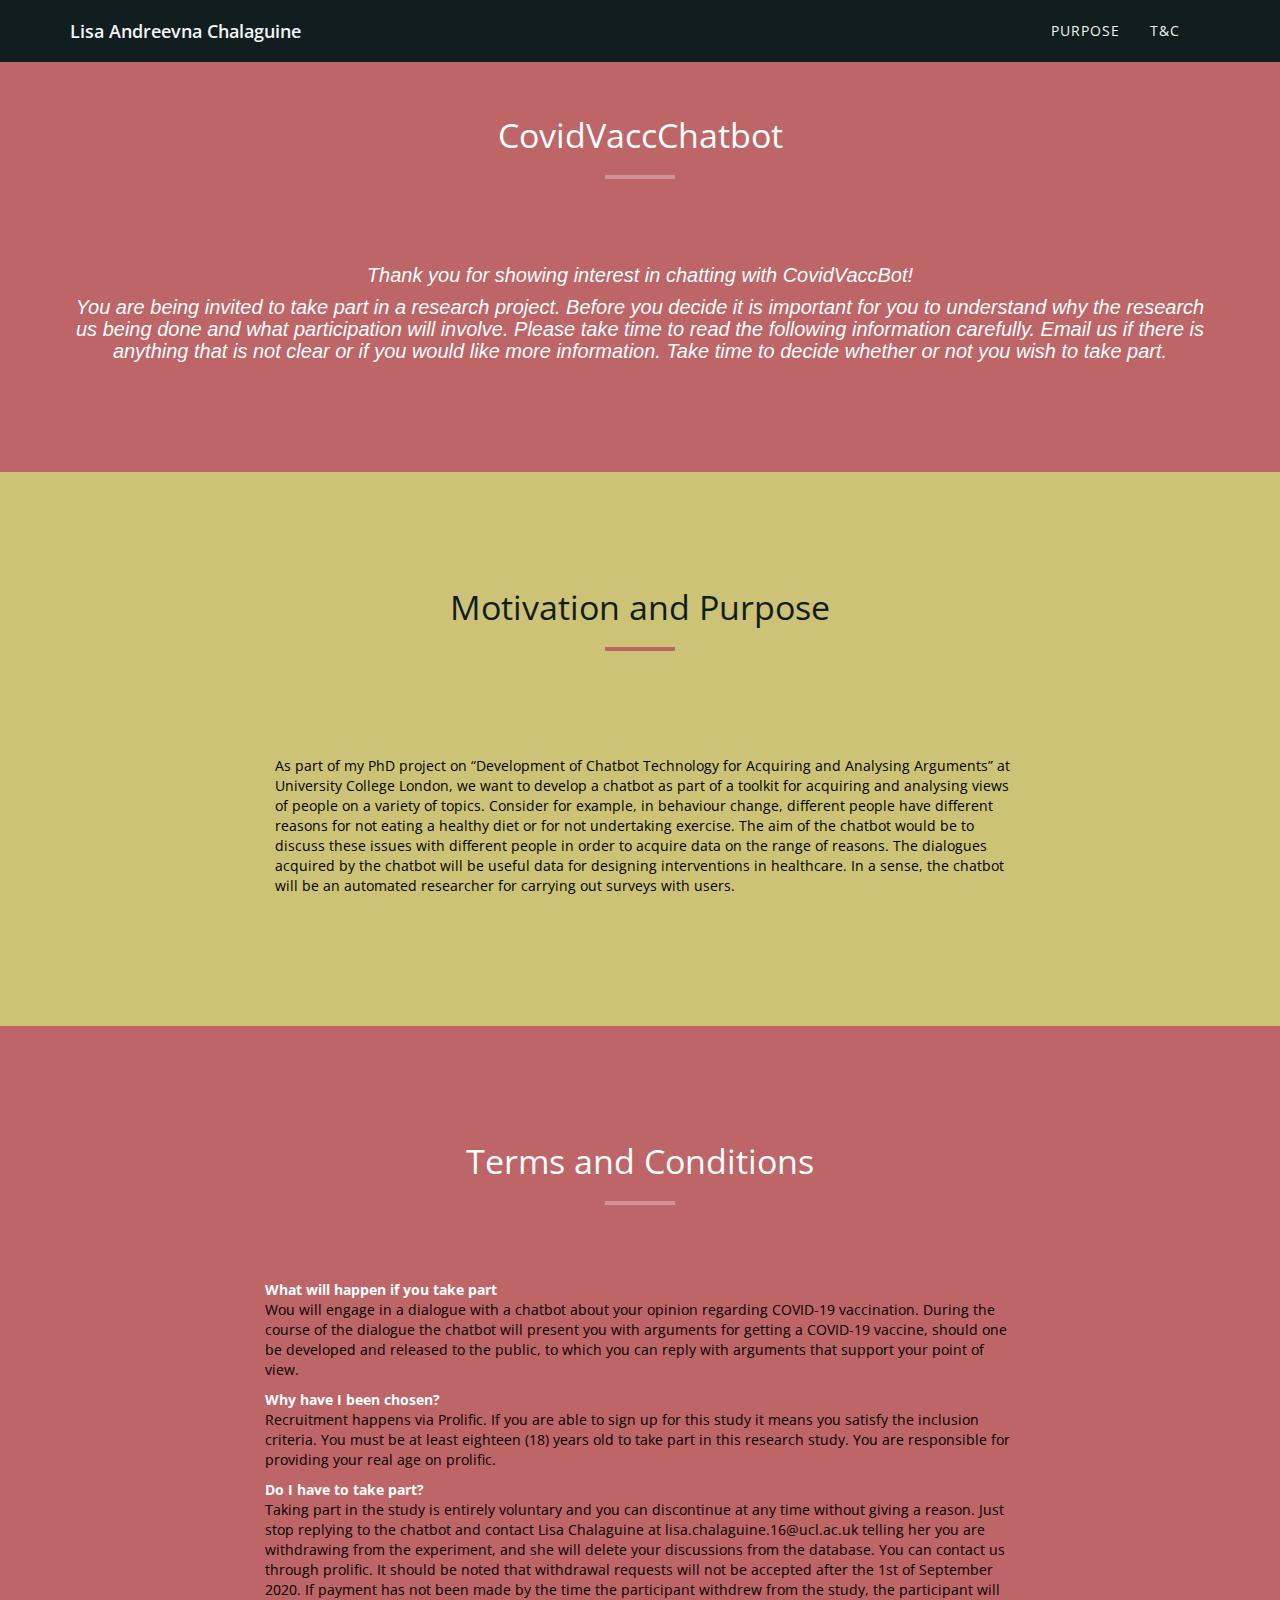
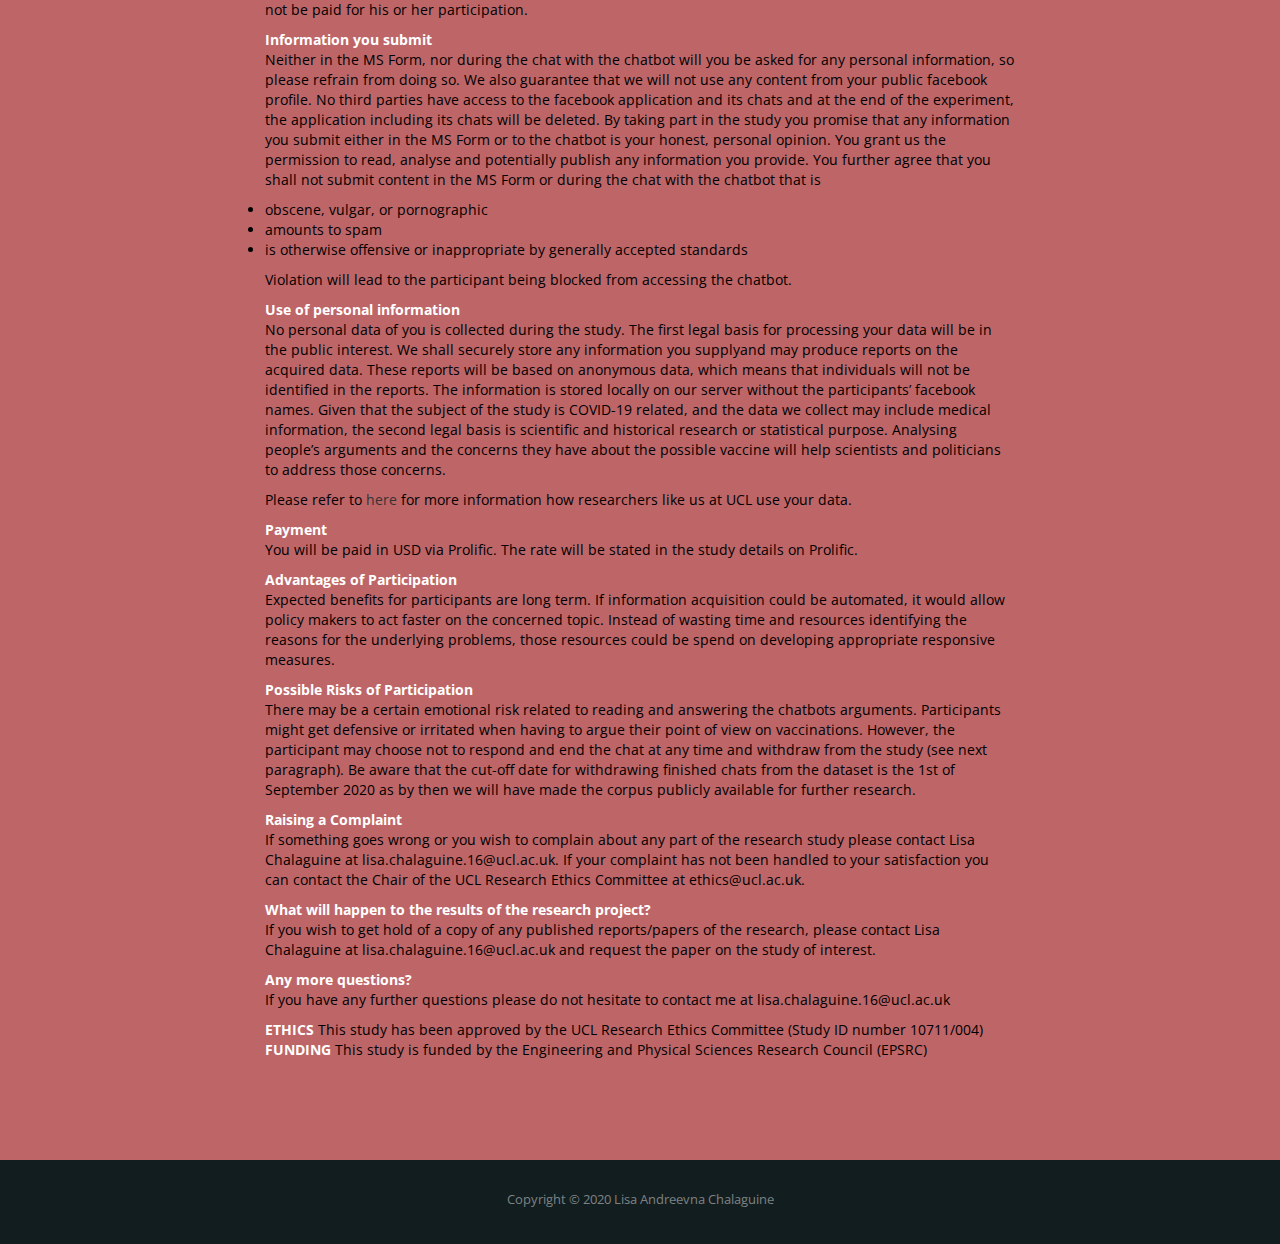
==== commit 63fbd642: "Add files via upload" ====
--- a/chatbot.html
+++ b/chatbot.html
@@ -206,7 +206,7 @@
 
 
              <FONT COLOR="FFFFFF"><strong> Payment</strong> </font>
-            <p>You will be paid in pounds sterling via Prolific. The rate will be stated in the study details
+            <p>You will be paid in USD via Prolific. The rate will be stated in the study details
 on Prolific.</p>
 
             <FONT COLOR="FFFFFF"><strong> Advantages of Participation</strong> </font>
